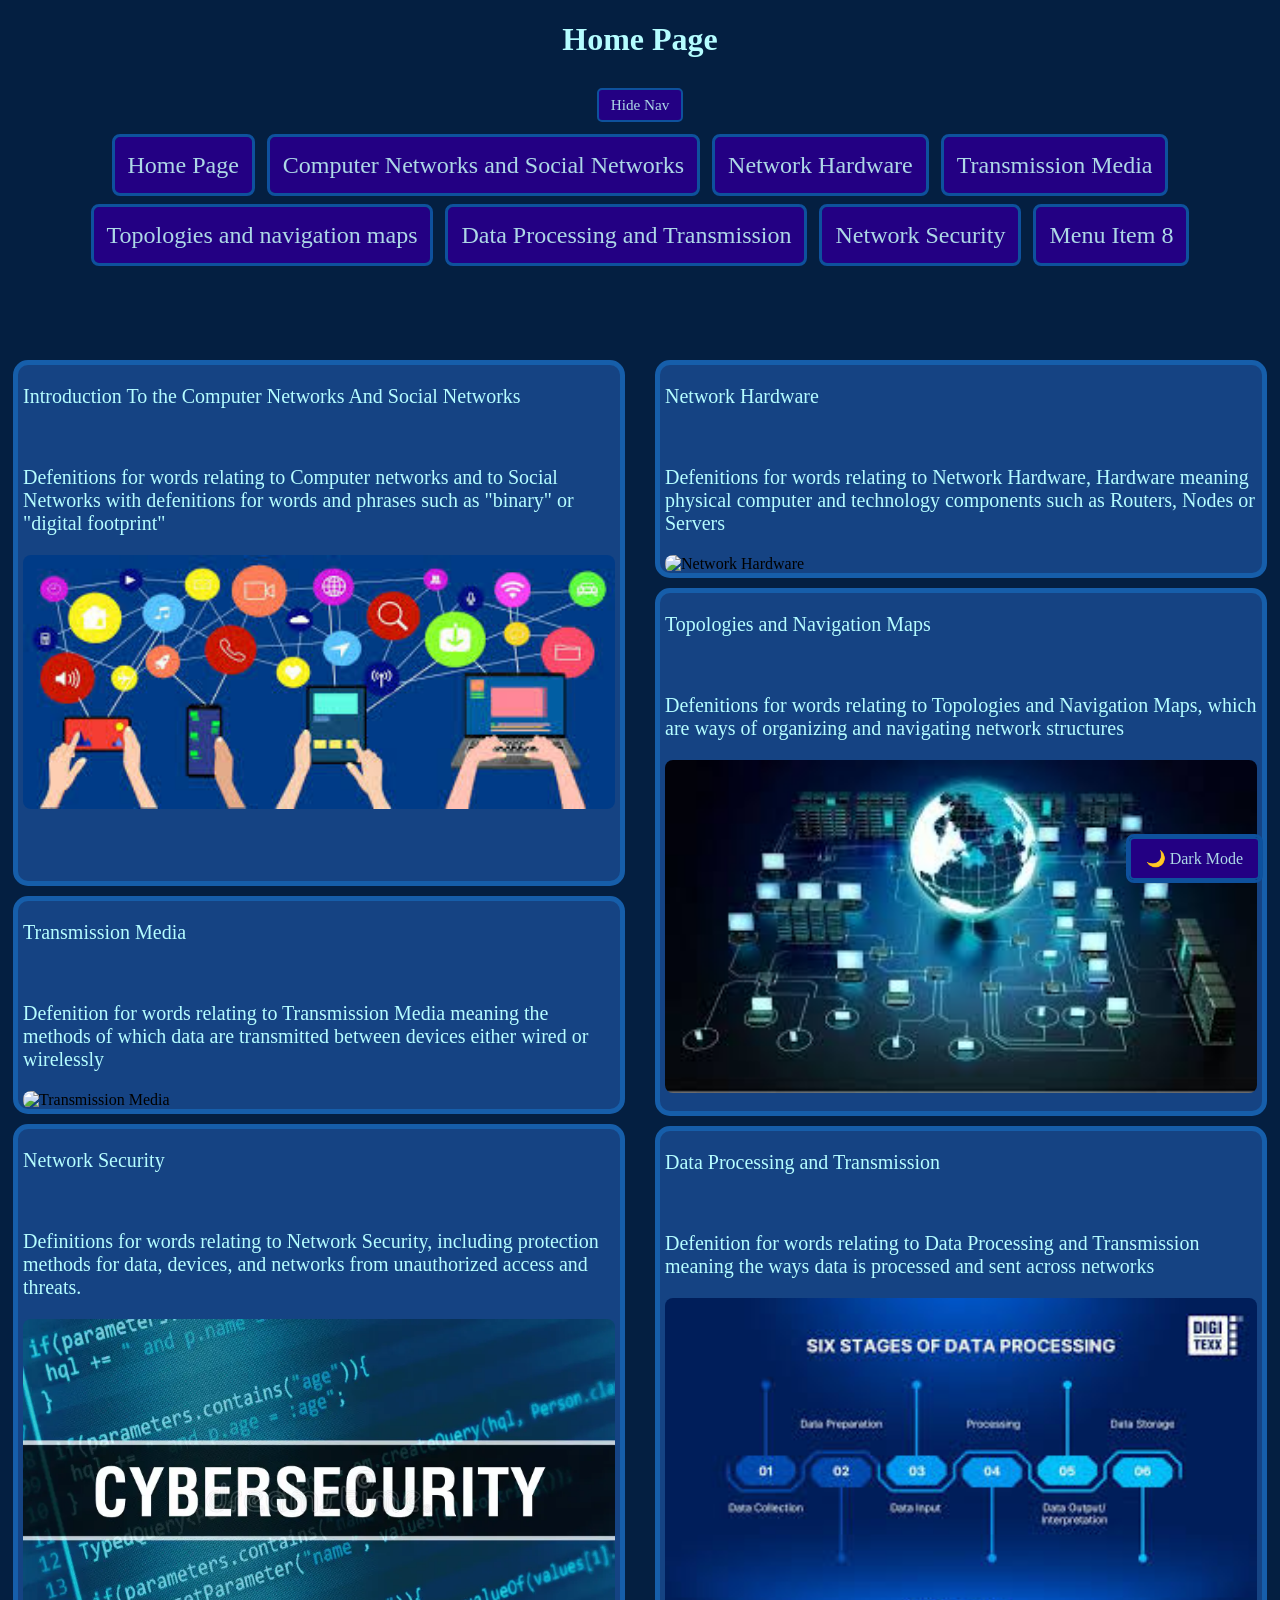
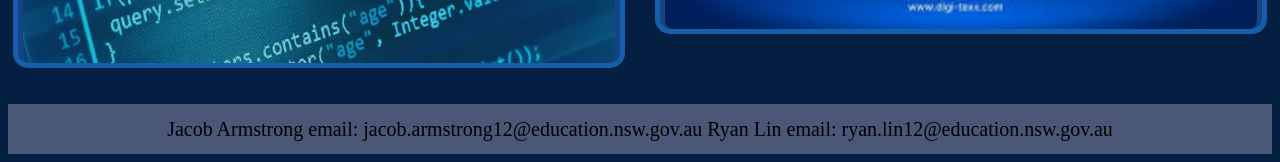
==== index.html @ 0893c52b "Rename Index.html to index.html" ====
<!DOCTYPE html>
<html>
<head>
    <title>Home Page</title>
        <link rel="stylesheet" href="Main.css">
        <link rel="icon" type="image/ico" href="images/Homepage Logo.ico">
</head>

<body>
<button id="darkModeToggle" >🌙 Dark Mode</button>
<button id="showNavButton" class="nav-toggle hidden">Show Nav</button>
<h1>Home Page</h1>
<nav>
<button id="hideNavButton" class="nav-toggle">Hide Nav</button>
<div id="navbar">
<a href="Index.html">Home Page</a>
<a href="Introduction To The Computer Networks And Social Networks.html">Computer Networks and Social Networks</a>
<a href="Network Hardware.html">Network Hardware</a>
<a href="Transmission Media.html">Transmission Media</a>
<a href="Topologies and navigation maps.html">Topologies and navigation maps</a>
<a href="Data Processing and Transmission.html">Data Processing and Transmission</a>
<a href="Network Security.html">Network Security</a>
<a href="#">Menu Item 8</a>
</div>
</nav>
<div class = 'container'>
<div id="column1">
    <div class="zoomable">
<div id="content">
<a href="introduction to the computer networks and social networks.html">
<p>Introduction To the Computer Networks And Social Networks</p><br>
<p>Defenitions for words relating to Computer networks and to Social Networks with defenitions for words and phrases such as
    "binary" or "digital footprint" </p>
    <img src = 'images/Computer networks and social networks.jpeg' alt="Computer Networks and Social Networks">
    <br><br><br><br>
</a>
</div>
</div>
<div class="zoomable">
<div id="content">
<a href="Transmission media.html">
<p>Transmission Media</p><br>
<p>Defenition for words relating to Transmission Media meaning the methods of which data are transmitted between devices either wired or wirelessly</p>
<img src = 'images/Transmission media.jpeg' alt="Transmission Media">
</a>
</div>
</div>  <div class="zoomable">
    <div id="content">
      <a href="Network Security.html">
      <p>Network Security</p><br>
      <p>Definitions for words relating to Network Security, including protection methods for data, devices, and networks from unauthorized access and threats.</p>
      <img src='images/Cybersecurity.webp' alt='Network Security'>
      </a>
    </div>
  </div></div>
<div id="column2" class="no-separator">
  <div class="zoomable">
    <div id="content">
      <a href="Network Hardware.html">
      <p>Network Hardware</p><br>
      <p>Defenitions for words relating to Network Hardware, Hardware meaning physical computer and technology components such as Routers, Nodes or Servers </p>
      <img src = 'images/Network hardware.jpeg' alt="Network Hardware">
      </a>
    </div>
  </div>
  <div class="zoomable">
    <div id="content">
      <a href="Topologies and navigation maps.html">
      <p>Topologies and Navigation Maps</p><br>
      <p>Defenitions for words relating to Topologies and Navigation Maps, which are ways of organizing and navigating network structures </p>
      <img src = 'images/Topologies and navigation maps.jpeg' alt="Topologies and Navigation Maps">
    <br>  
    </a>
    </div>
  </div>
  <div class="zoomable">
    <div id="content">
      <a href="Data Processing and Transmission.html">
      <p>Data Processing and Transmission</p><br>
      <p>Defenition for words relating to Data Processing and Transmission meaning the ways data is processed and sent across networks </p>
      <img src = 'images/data processing and transmission.jpeg' alt="Data Processing and Transmission">
      </a>
    </div>
  </div>
</div>
</div>
</body>
<br><br>
<footer>
  Jacob Armstrong email: jacob.armstrong12@education.nsw.gov.au    Ryan Lin email: ryan.lin12@education.nsw.gov.au
</footer>
</html>
<script src="script.js"></script>
---- Main.css ----
h1 {
  color: blue;
  text-align: center;
}

p {
  font-family: verdana;
  font-size: 20px;
  color:rgb(181, 253, 255);
}
nav { /*Background of navigation bar*/
background-color: rgb(4, 31, 65);
min-height: 50px;
text-align: center;
line-height: 50px;
position: sticky;
top: 0;
z-index: 1000;
}
nav a { /*The Buttons of the Navigation bar*/
outline: 3px solid rgb(14, 81, 157);
padding-top: 3px;
padding-bottom: 3px;
padding-left: 13px;
padding-right: 13px;
font-size: 1.5em;
text-decoration: none;
font-family: verdana;
border-radius: 5px;
margin: 7px;
background-color: rgb(35, 0, 131);
color: lightblue;
transition: outline-color 0.4s ease, transform 0.4s ease;
white-space: nowrap;
display: inline-block;
}
nav a:hover {
outline-color: rgb(255, 255, 133);
transform: scale(1.05);
}
h1 {
  color: rgb(181, 253, 255)
}
body {
background-color: rgb(4, 31, 65)
}
strong {
    color: white;
}
img {
  width: 100%;
  display: block;
  border-radius: 8px;
}
#content {
  border: 5px solid orange;
  padding-left: 5px;
  padding-right: 5px;
  margin-left: 5px; 
  margin-right: 5px;
  display: block;
  border-radius: 15px;
  margin-top: 10px;
  transition: border-color 0.782s ease;
}

#content:hover {
  border-color: rgb(255, 255, 133)
}
.container {
  display: flex;
  gap: 20px;
  align-items: flex-start;
  padding-top: 80px;
}

#column1 {
  width: 50%;
}
#column2,
#column2img {
  width: 50%;
  display: grid;
  grid-template-columns: repeat(2, minmax(0, 1fr));
  gap: 10px;
  border-left: 5px solid rgba(255, 255, 255, 0.56);
  padding-left: 20px;
}
#column2.no-separator {
  border-left: none;
  padding-left: 0;
  display: block;
}
.zoomable {
   display: inline-block;
   width: 100%;
   transition: transform 0.4s ease;
   transform-origin: center center;
}

.zoomable:hover {
   transform: scale(1.02);
}

.zoomable img {
   width: 100%;
}

#content {
  border: 5px solid rgb(22, 94, 170);
  padding-left: 5px;
  padding-right: 5px;
  margin-left: 5px; 
  margin-right: 5px;
  display: block;
  border-radius: 15px;
  background-color: rgb(21, 67, 131);
}
#content a {
  display: block;
  text-decoration: none;
  color: inherit;
  padding: 10px;
  margin: -10px;
}

#darkModeToggle {
  position: fixed;
  bottom: 20px;
  right: 20px;
  padding: 10px 15px;
  background-color: rgb(35, 0, 131);
  color: lightblue;
  border: 2px solid rgb(14, 81, 157);
  border-radius: 5px;
  cursor: pointer;
  font-size: 1em;
  font-family: verdana;
  z-index: 999;
  transition: outline-color 0.4s ease, transform 0.4s ease;
  outline: 3px solid rgb(14, 81, 157);
}

#darkModeToggle:hover {
  outline-color: #FFC;
  transform: scale(1.1);
}

.nav-toggle {
  display: inline-block;
  margin: 7px;
  padding: 6px 12px;
  font-size: 0.95rem;
  font-family: verdana;
  background-color: rgb(35, 0, 131);
  color: lightblue;
  border: 2px solid rgb(14, 81, 157);
  border-radius: 5px;
  cursor: pointer;
  transition: outline-color 0.4s ease, transform 0.3s ease;
}

.nav-toggle:hover {
  outline-color: #FFC;
  transform: scale(1.02);
}

#showNavButton {
  position: fixed;
  top: 10px;
  right: 20px;
  z-index: 1100;
}

.hidden {
  display: none !important;
}

/* Dark Mode Styles */
html.dark-mode {
  --bg-primary: #1a1a1a;
  --bg-secondary: #0f2847;
  --text-primary: #e0e0e0;
  --text-accent: #b0d9ff;
  --border-primary: #cd7722;
  --border-hover: #ffff85;
  --content-bg: #0a1f35;
  --content-border: #1a5fa0;
}

html.dark-mode body {
  background-color: var(--bg-primary);
}

html.dark-mode h1 {
  color: var(--text-accent);
}

html.dark-mode p {
  color: var(--text-accent);
}

html.dark-mode nav {
  background-color: var(--bg-primary);
}

html.dark-mode nav a {
  background-color: #1a0050;
  color: var(--text-accent);
  outline-color: #1a4a99;
}

html.dark-mode nav a:hover {
  outline-color: #ffff85;
}

html.dark-mode #content {
  background-color: var(--content-bg);
  border-color: var(--border-primary);
}

html.dark-mode #content:hover {
  border-color: var(--border-hover);
}

html.dark-mode #column2,
html.dark-mode #column2img {
  border-left-color: rgba(200, 200, 200, 0.3);
}

html.dark-mode strong {
  color: #ffffff;
}

html.dark-mode #darkModeToggle {
  background-color: #1a0050;
}
.nextsubtopic {
   margin-top: 20px;
  border-bottom: 5px dashed whitesmoke;
  border-top: 5px dashed whitesmoke;
}
html.dark-mode .nextsubtopic {
  border-bottom: 5px dashed #cd7722;
  border-top: 5px dashed #cd7722;
}
footer {
  text-align: center;
  color: black;
  font-size: 20px;
  height: 50px;
  line-height: 50px;
  background-color: rgb(75, 87, 118);
}
h2 {
  color: rgb(181, 253, 255);
  text-align: center;
  font-size: 26px;
}
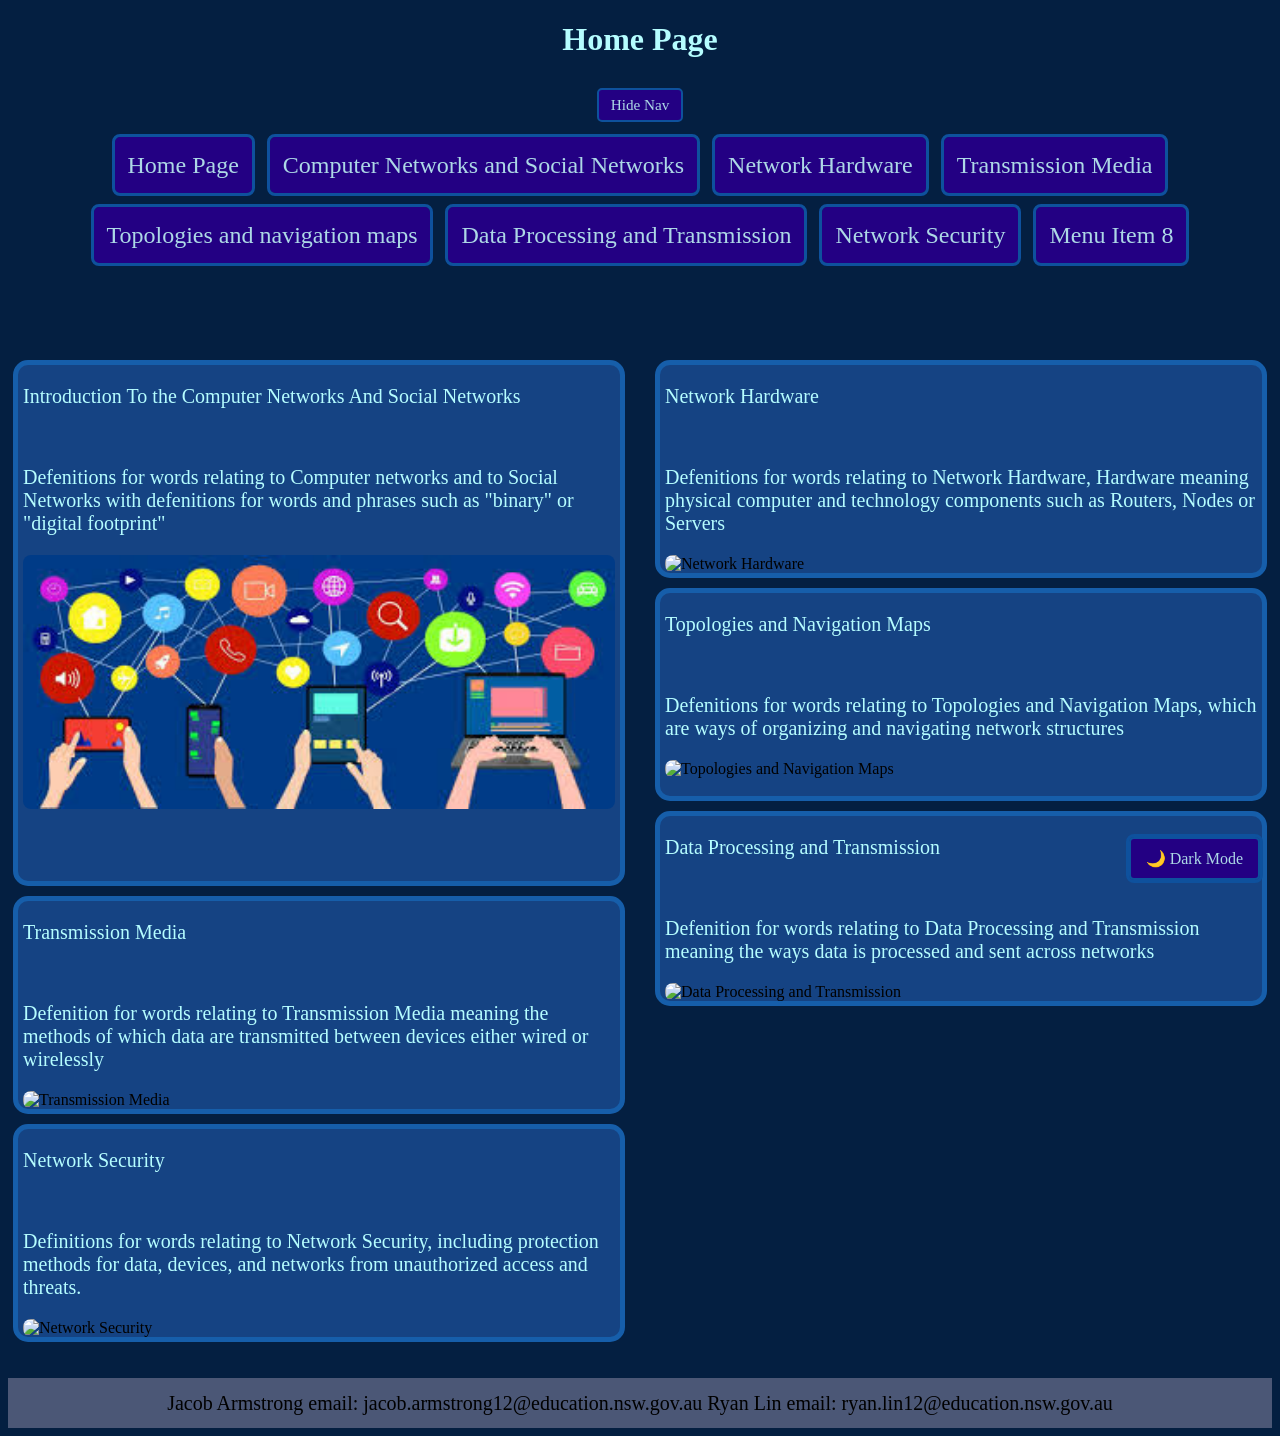
==== commit 8bb6da4a: "Fix image source paths in index.html" ====
--- a/index.html
+++ b/index.html
@@ -41,7 +41,7 @@
 <a href="Transmission media.html">
 <p>Transmission Media</p><br>
 <p>Defenition for words relating to Transmission Media meaning the methods of which data are transmitted between devices either wired or wirelessly</p>
-<img src = 'images/Transmission media.jpeg' alt="Transmission Media">
+<img src = '.images/Transmission media.jpeg' alt="Transmission Media">
 </a>
 </div>
 </div>  <div class="zoomable">
@@ -49,7 +49,7 @@
       <a href="Network Security.html">
       <p>Network Security</p><br>
       <p>Definitions for words relating to Network Security, including protection methods for data, devices, and networks from unauthorized access and threats.</p>
-      <img src='images/Cybersecurity.webp' alt='Network Security'>
+      <img src='.images/Cybersecurity.webp' alt='Network Security'>
       </a>
     </div>
   </div></div>
@@ -59,7 +59,7 @@
       <a href="Network Hardware.html">
       <p>Network Hardware</p><br>
       <p>Defenitions for words relating to Network Hardware, Hardware meaning physical computer and technology components such as Routers, Nodes or Servers </p>
-      <img src = 'images/Network hardware.jpeg' alt="Network Hardware">
+      <img src = '.images/Network hardware.jpeg' alt="Network Hardware">
       </a>
     </div>
   </div>
@@ -68,7 +68,7 @@
       <a href="Topologies and navigation maps.html">
       <p>Topologies and Navigation Maps</p><br>
       <p>Defenitions for words relating to Topologies and Navigation Maps, which are ways of organizing and navigating network structures </p>
-      <img src = 'images/Topologies and navigation maps.jpeg' alt="Topologies and Navigation Maps">
+      <img src = '.images/Topologies and navigation maps.jpeg' alt="Topologies and Navigation Maps">
     <br>  
     </a>
     </div>
@@ -78,7 +78,7 @@
       <a href="Data Processing and Transmission.html">
       <p>Data Processing and Transmission</p><br>
       <p>Defenition for words relating to Data Processing and Transmission meaning the ways data is processed and sent across networks </p>
-      <img src = 'images/data processing and transmission.jpeg' alt="Data Processing and Transmission">
+      <img src = '.images/data processing and transmission.jpeg' alt="Data Processing and Transmission">
       </a>
     </div>
   </div>
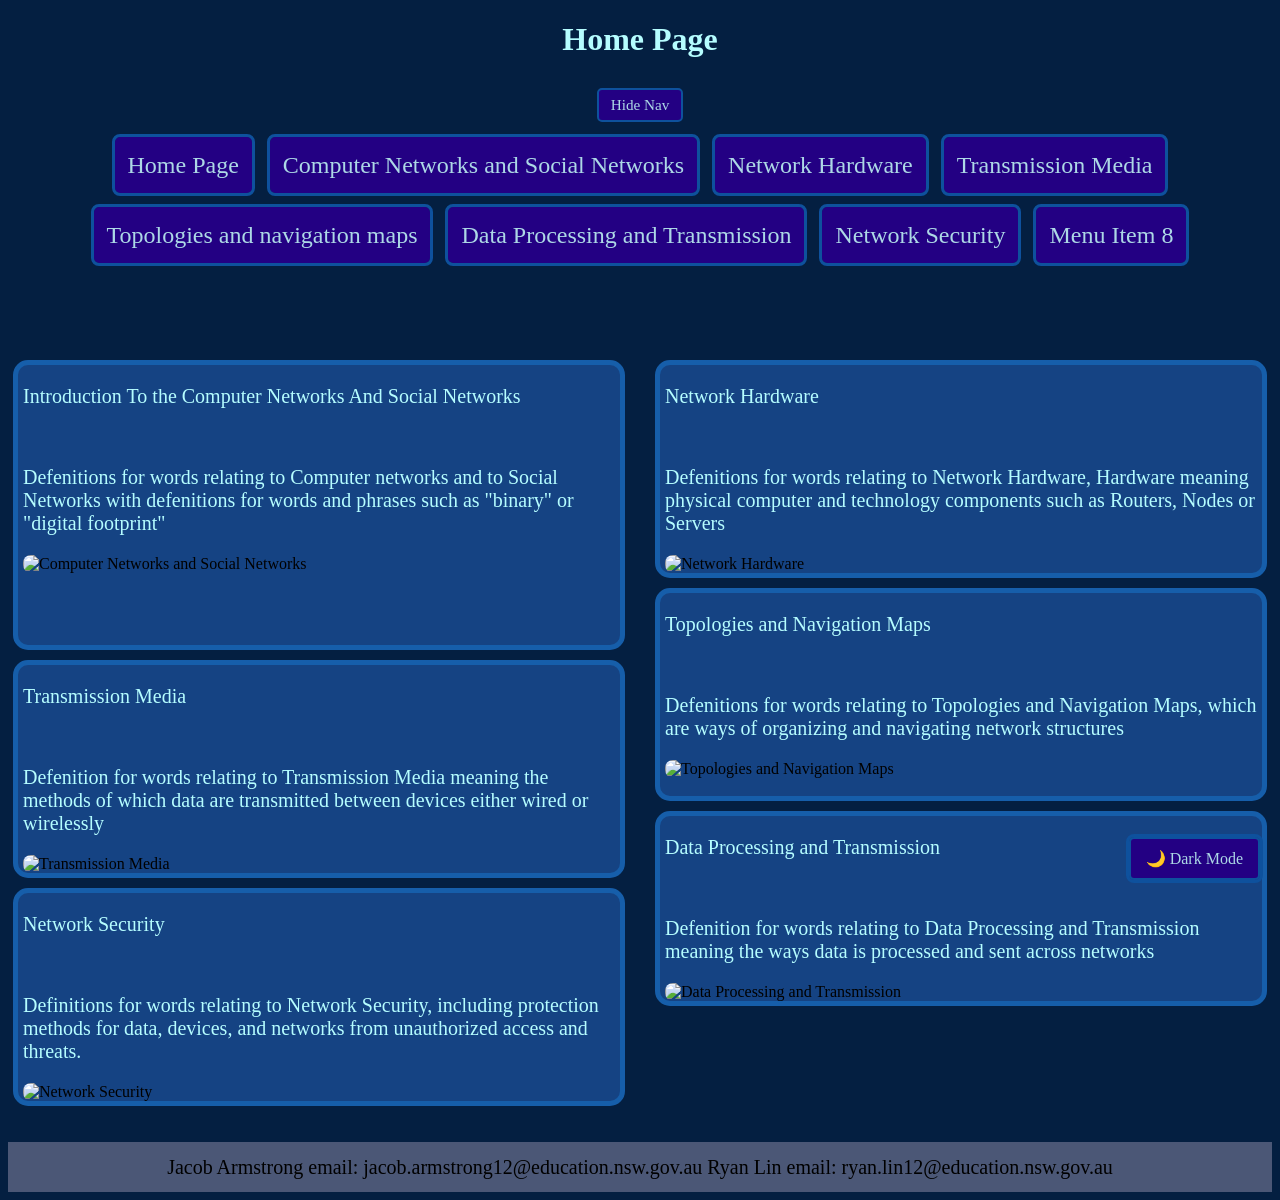
==== commit bf001d9f: "Fix image source paths in index.html" ====
--- a/index.html
+++ b/index.html
@@ -31,7 +31,7 @@
 <p>Introduction To the Computer Networks And Social Networks</p><br>
 <p>Defenitions for words relating to Computer networks and to Social Networks with defenitions for words and phrases such as
     "binary" or "digital footprint" </p>
-    <img src = 'images/Computer networks and social networks.jpeg' alt="Computer Networks and Social Networks">
+    <img src = 'images/.Computer networks and social networks.jpeg' alt="Computer Networks and Social Networks">
     <br><br><br><br>
 </a>
 </div>
@@ -49,7 +49,7 @@
       <a href="Network Security.html">
       <p>Network Security</p><br>
       <p>Definitions for words relating to Network Security, including protection methods for data, devices, and networks from unauthorized access and threats.</p>
-      <img src='.images/Cybersecurity.webp' alt='Network Security'>
+      <img src='images/.Cybersecurity.webp' alt='Network Security'>
       </a>
     </div>
   </div></div>
@@ -59,7 +59,7 @@
       <a href="Network Hardware.html">
       <p>Network Hardware</p><br>
       <p>Defenitions for words relating to Network Hardware, Hardware meaning physical computer and technology components such as Routers, Nodes or Servers </p>
-      <img src = '.images/Network hardware.jpeg' alt="Network Hardware">
+      <img src = 'images/.Network hardware.jpeg' alt="Network Hardware">
       </a>
     </div>
   </div>
@@ -68,7 +68,7 @@
       <a href="Topologies and navigation maps.html">
       <p>Topologies and Navigation Maps</p><br>
       <p>Defenitions for words relating to Topologies and Navigation Maps, which are ways of organizing and navigating network structures </p>
-      <img src = '.images/Topologies and navigation maps.jpeg' alt="Topologies and Navigation Maps">
+      <img src = 'images/.Topologies and navigation maps.jpeg' alt="Topologies and Navigation Maps">
     <br>  
     </a>
     </div>
@@ -78,7 +78,7 @@
       <a href="Data Processing and Transmission.html">
       <p>Data Processing and Transmission</p><br>
       <p>Defenition for words relating to Data Processing and Transmission meaning the ways data is processed and sent across networks </p>
-      <img src = '.images/data processing and transmission.jpeg' alt="Data Processing and Transmission">
+      <img src = 'images/.data processing and transmission.jpeg' alt="Data Processing and Transmission">
       </a>
     </div>
   </div>
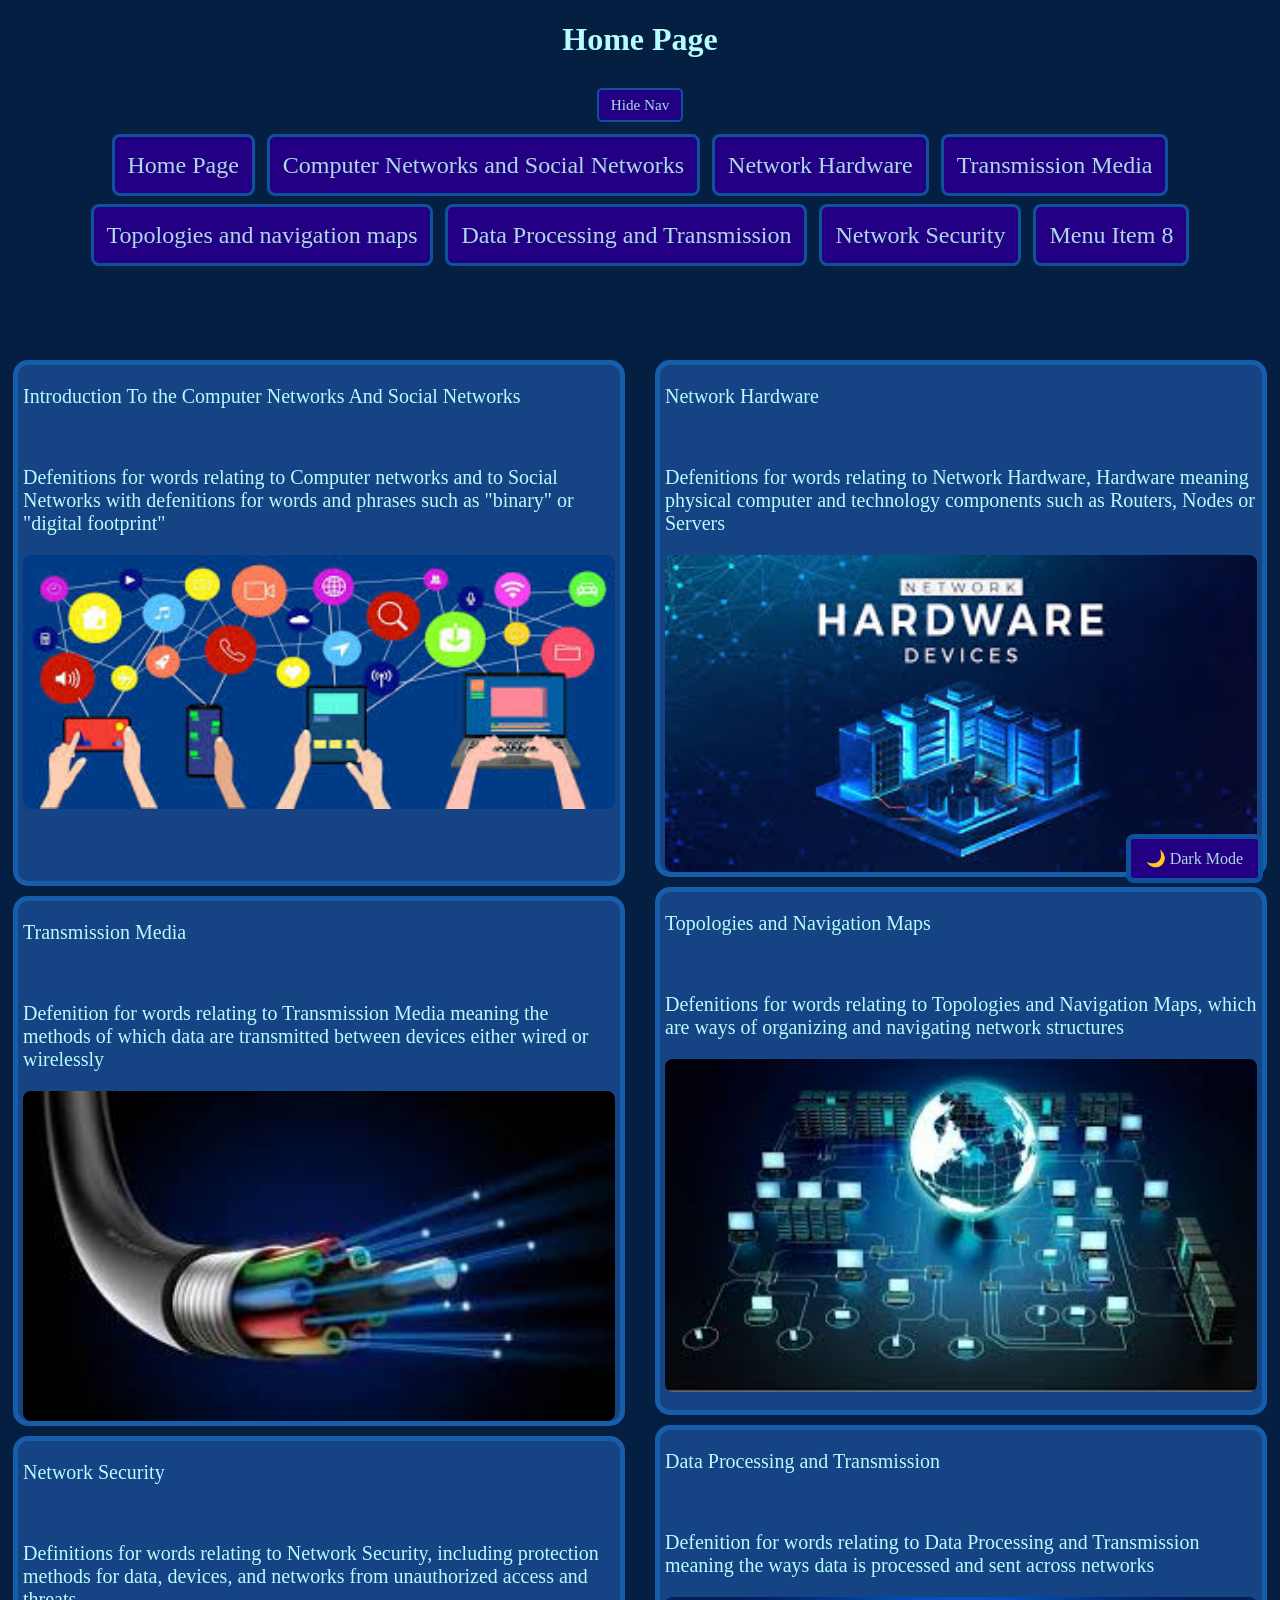
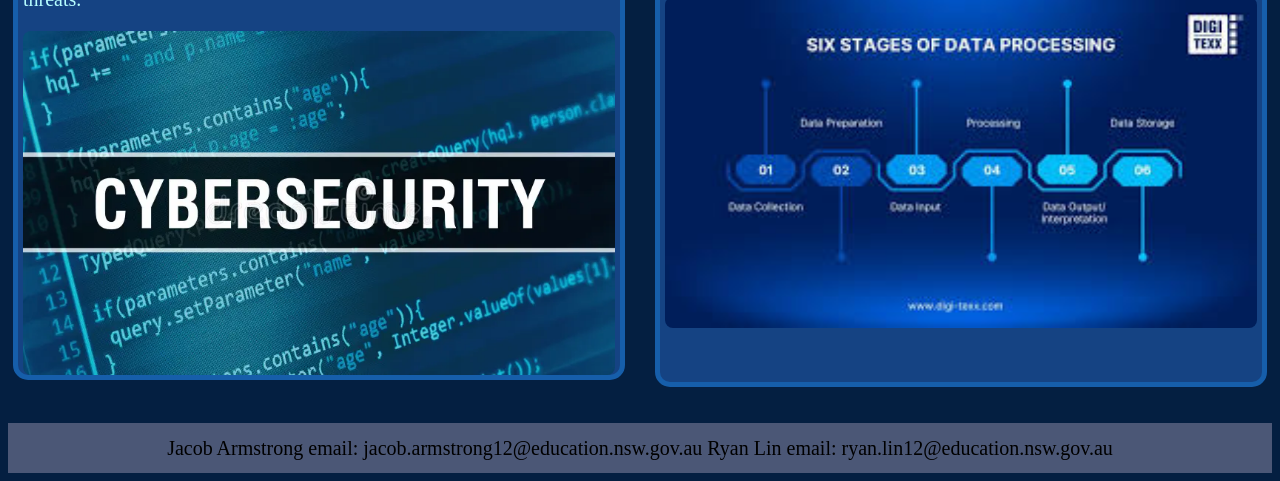
==== commit 79a6b332: "Update index.html" ====
--- a/index.html
+++ b/index.html
@@ -31,7 +31,7 @@
 <p>Introduction To the Computer Networks And Social Networks</p><br>
 <p>Defenitions for words relating to Computer networks and to Social Networks with defenitions for words and phrases such as
     "binary" or "digital footprint" </p>
-    <img src = 'images/.Computer networks and social networks.jpeg' alt="Computer Networks and Social Networks">
+    <img src = 'images/Computer networks and social networks.jpeg' alt="Computer Networks and Social Networks">
     <br><br><br><br>
 </a>
 </div>
@@ -41,7 +41,7 @@
 <a href="Transmission media.html">
 <p>Transmission Media</p><br>
 <p>Defenition for words relating to Transmission Media meaning the methods of which data are transmitted between devices either wired or wirelessly</p>
-<img src = '.images/Transmission media.jpeg' alt="Transmission Media">
+<img src = 'images/transmission media.jpeg' alt="Transmission Media">
 </a>
 </div>
 </div>  <div class="zoomable">
@@ -49,7 +49,7 @@
       <a href="Network Security.html">
       <p>Network Security</p><br>
       <p>Definitions for words relating to Network Security, including protection methods for data, devices, and networks from unauthorized access and threats.</p>
-      <img src='images/.Cybersecurity.webp' alt='Network Security'>
+      <img src='images/Cybersecurity.webp' alt='Network Security'>
       </a>
     </div>
   </div></div>
@@ -59,7 +59,7 @@
       <a href="Network Hardware.html">
       <p>Network Hardware</p><br>
       <p>Defenitions for words relating to Network Hardware, Hardware meaning physical computer and technology components such as Routers, Nodes or Servers </p>
-      <img src = 'images/.Network hardware.jpeg' alt="Network Hardware">
+      <img src = 'images/Network Hardware.jpeg' alt="Network Hardware">
       </a>
     </div>
   </div>
@@ -68,7 +68,7 @@
       <a href="Topologies and navigation maps.html">
       <p>Topologies and Navigation Maps</p><br>
       <p>Defenitions for words relating to Topologies and Navigation Maps, which are ways of organizing and navigating network structures </p>
-      <img src = 'images/.Topologies and navigation maps.jpeg' alt="Topologies and Navigation Maps">
+      <img src = 'images/Topologies and navigation maps.jpeg' alt="Topologies and Navigation Maps">
     <br>  
     </a>
     </div>
@@ -78,8 +78,9 @@
       <a href="Data Processing and Transmission.html">
       <p>Data Processing and Transmission</p><br>
       <p>Defenition for words relating to Data Processing and Transmission meaning the ways data is processed and sent across networks </p>
-      <img src = 'images/.data processing and transmission.jpeg' alt="Data Processing and Transmission">
+      <img src = 'images/data processing and transmission.jpeg' alt="Data Processing and Transmission">
       </a>
+      <br><br><br>
     </div>
   </div>
 </div>
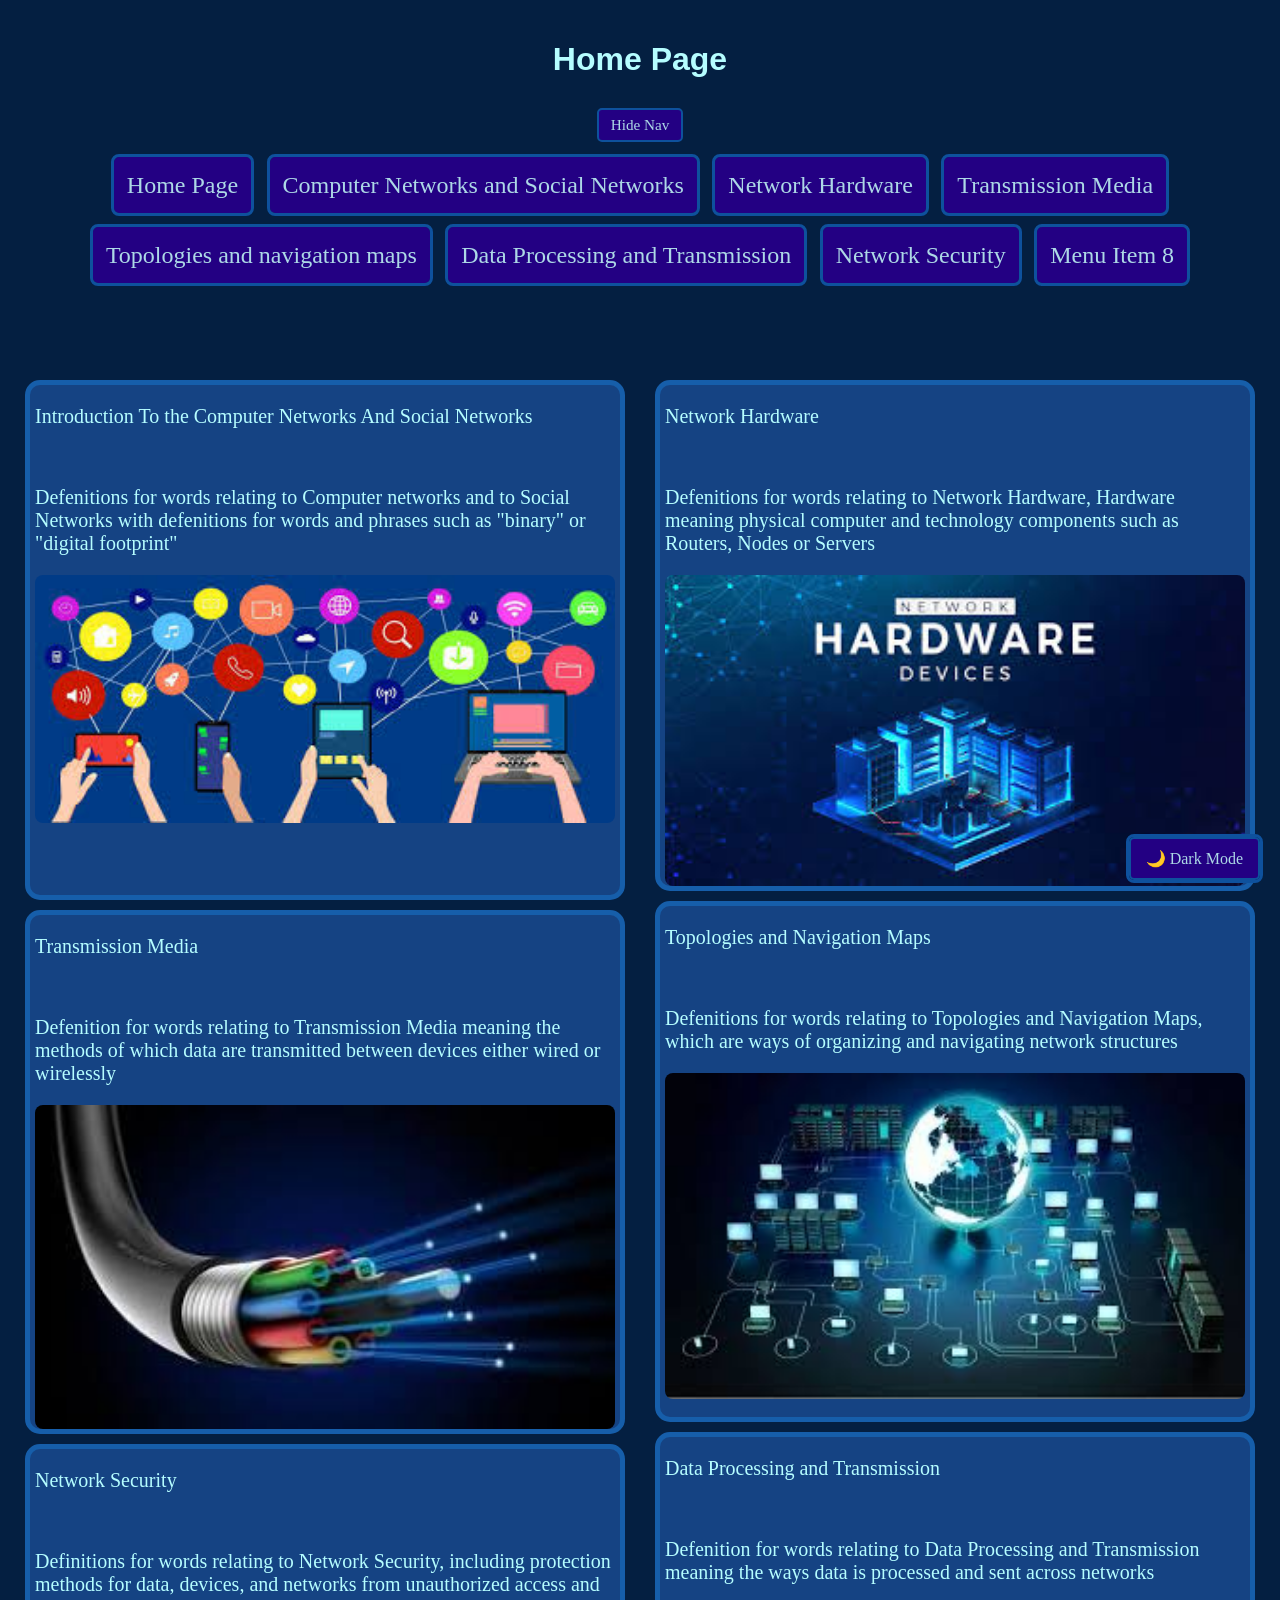
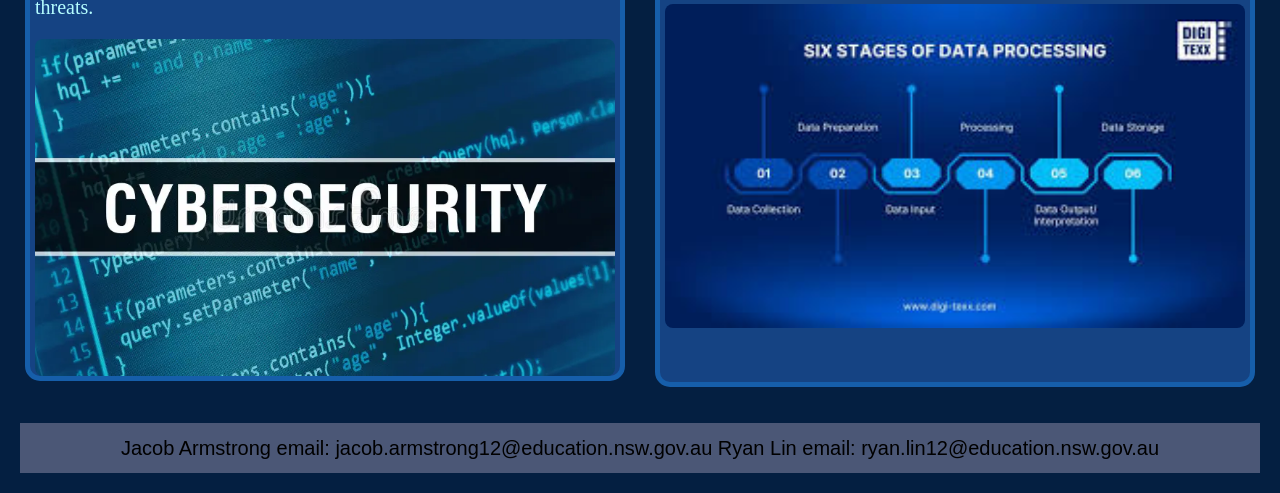
==== commit 90394202: "Add files via upload" ====
--- a/index.html
+++ b/index.html
@@ -16,7 +16,7 @@
 <a href="Index.html">Home Page</a>
 <a href="Introduction To The Computer Networks And Social Networks.html">Computer Networks and Social Networks</a>
 <a href="Network Hardware.html">Network Hardware</a>
-<a href="Transmission Media.html">Transmission Media</a>
+<a href="Transmission media.html">Transmission Media</a>
 <a href="Topologies and navigation maps.html">Topologies and navigation maps</a>
 <a href="Data Processing and Transmission.html">Data Processing and Transmission</a>
 <a href="Network Security.html">Network Security</a>
@@ -91,4 +91,4 @@
   Jacob Armstrong email: jacob.armstrong12@education.nsw.gov.au    Ryan Lin email: ryan.lin12@education.nsw.gov.au
 </footer>
 </html>
-<script src="script.js"></script>
+<script src="script.js"></script>
--- a/Main.css
+++ b/Main.css
@@ -256,4 +256,169 @@
   color: rgb(181, 253, 255);
   text-align: center;
   font-size: 26px;
+}
+* {
+  box-sizing: border-box;
+}
+
+body {
+  margin: 0;
+  padding: 20px;
+  font-family: Arial, sans-serif;
+}
+
+/* The actual timeline (the vertical ruler) */
+.timeline {
+  position: relative;
+  max-width: 1200px;
+  margin: 0 auto;
+  padding: 40px 0;
+}
+
+/* The actual timeline (the vertical ruler) */
+.timeline::after {
+  content: '';
+  position: absolute;
+  width: 6px;
+  background-color: rgb(134, 187, 247);
+  top: 0;
+  bottom: 0;
+  left: 50%;
+  margin-left: -3px;
+}
+
+/* Container around content */
+.tlcontainer {
+  padding: 10px 40px;
+  position: relative;
+  width: 50%;
+  z-index: 10;
+}
+
+/* The circles on the timeline */
+.tlcontainer::after {
+  content: '';
+  position: absolute;
+  width: 25px;
+  height: 25px;
+  right: -17px;
+  background-color: white;
+  border: 4px solid #FF9F55;
+  top: 15px;
+  border-radius: 50%;
+  z-index: 10;
+}
+
+/* Place the container to the left */
+.left {
+  left: 0;
+  transition: transform 0.3s ease;
+  transform-origin: right center;
+}
+
+.left:hover {
+  transform: scale(1.05);
+}
+
+/* Place the container to the right */
+.right {
+  left: 50%;
+  transition: transform 0.3s ease;
+  transform-origin: left center;
+}
+
+.right:hover {
+  transform: scale(1.05);
+}
+
+/* Add arrows to the left container (pointing right) */
+.left::before {
+  content: " ";
+  height: 0;
+  position: absolute;
+  top: 22px;
+  width: 0;
+  z-index: 1;
+  right: 30px;
+  border: medium solid #FF9F55;
+  border-width: 10px 0 10px 10px;
+  border-color: transparent transparent transparent #FF9F55;
+  transition: border-color 0.3s ease;
+}
+
+.left:hover::before {
+  border-color: transparent transparent transparent #ffb366;
+}
+
+/* Add arrows to the right container (pointing left) */
+.right::before {
+  content: " ";
+  height: 0;
+  position: absolute;
+  top: 22px;
+  width: 0;
+  z-index: 1;
+  left: 30px;
+  border: medium solid #FF9F55;
+  border-width: 10px 10px 10px 0;
+  border-color: transparent #FF9F55 transparent transparent;
+  transition: border-color 0.3s ease;
+}
+
+.right:hover::before {
+  border-color: transparent #ffb366 transparent transparent;
+}
+
+/* Fix the circle for containers on the right side */
+.right::after {
+  left: -16px;
+}
+
+/* The actual content */
+.tlcontent {
+  padding: 20px 30px;
+  background-color: rgb(50, 99, 183);
+  position: relative;
+  border-radius: 12px;
+  border: 3px solid #FF9F55;
+  transition: box-shadow 0.3s ease, border-color 0.3s ease;
+  cursor: default;
+}
+
+.tlcontent:hover {
+  box-shadow: 0 8px 20px rgba(255, 159, 85, 0.4);
+  border-color: #ffb366;
+}
+
+/* Media queries - Responsive timeline on screens less than 600px wide */
+@media screen and (max-width: 600px) {
+  /* Place the timelime to the left */
+  .timeline::after {
+  left: 31px;
+  }
+  
+  /* Full-width containers */
+  .tlcontainer {
+  width: 100%;
+  padding-left: 70px;
+  padding-right: 25px;
+  }
+  
+  /* Make sure that all arrows are pointing leftwards */
+  .tlcontainer::before {
+  left: 60px;
+  border: medium solid white;
+  border-width: 10px 10px 10px 0;
+  border-color: transparent white transparent transparent;
+  }
+
+  /* Make sure all circles are at the same spot */
+  .left::after, .right::after {
+  left: 15px;
+  }
+  
+  /* Make all right containers behave like the left ones */
+  .right {
+  left: 0%;
+  }
 }
